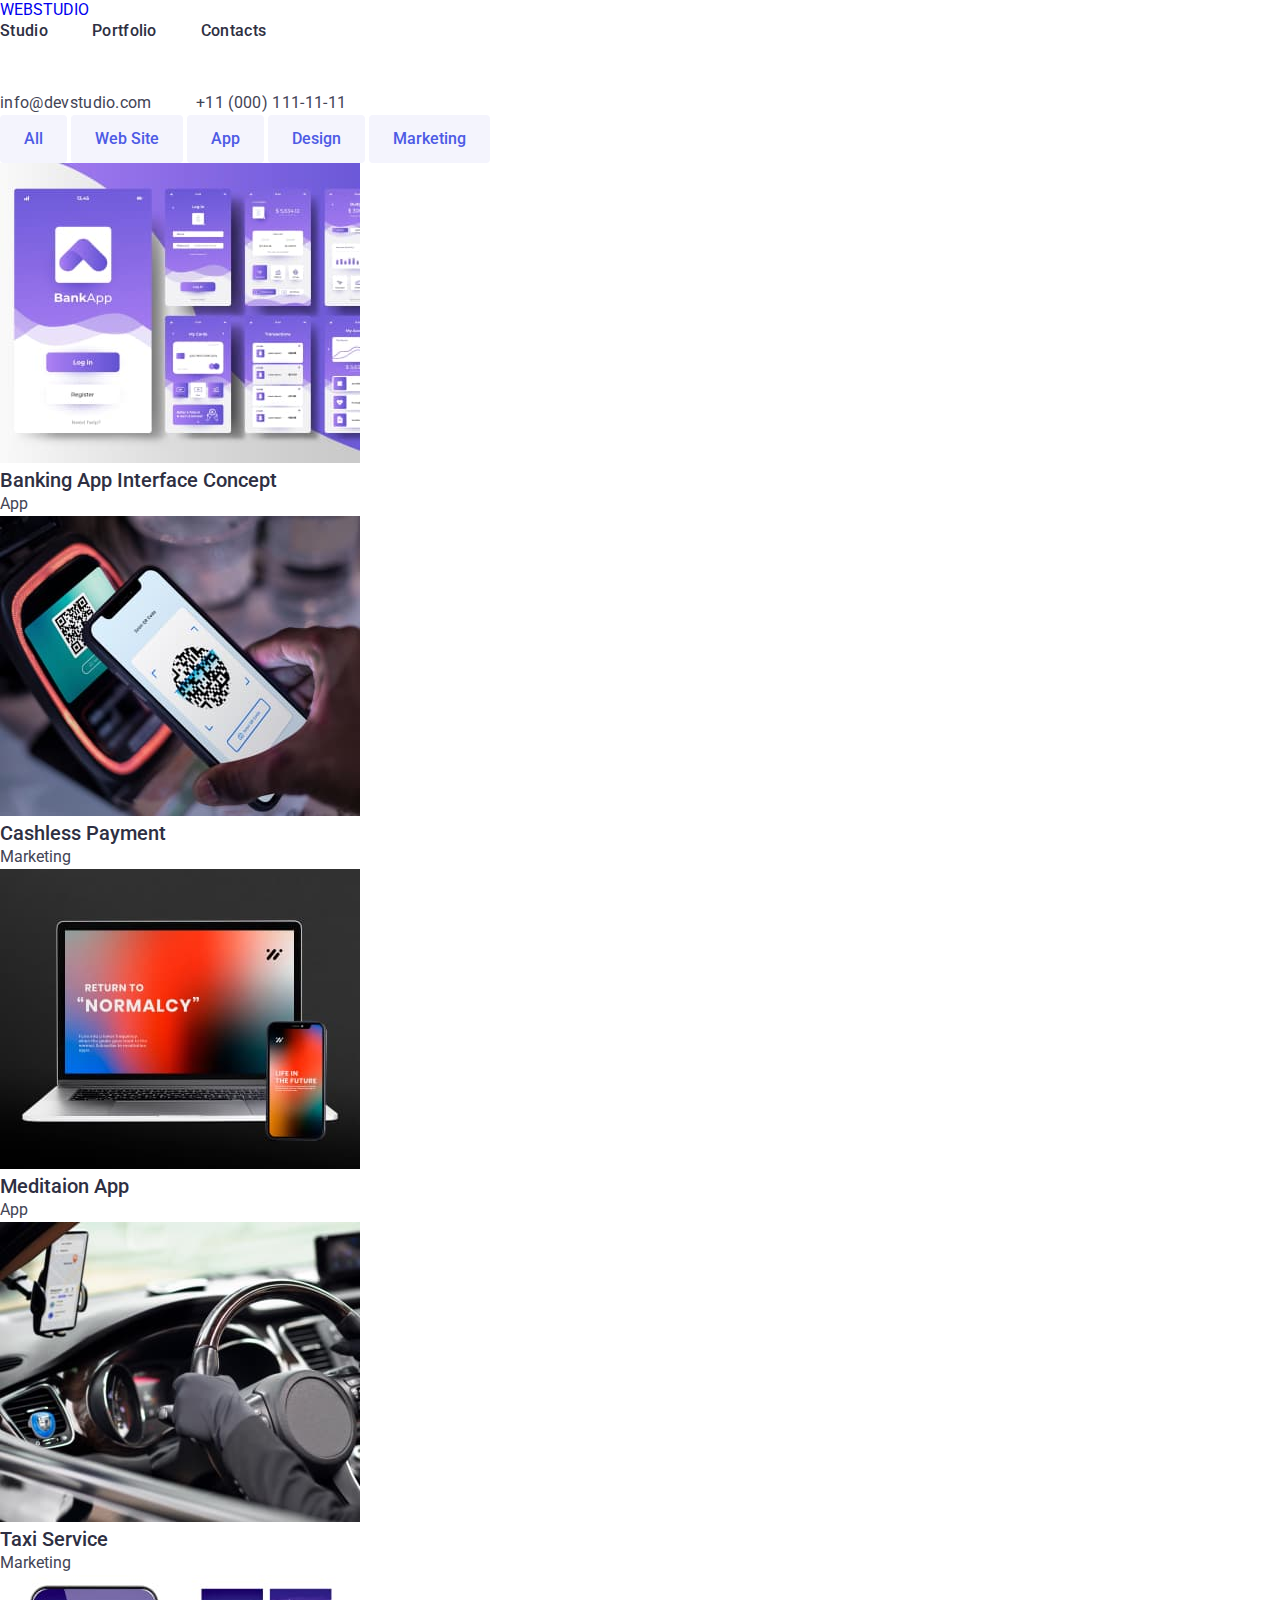
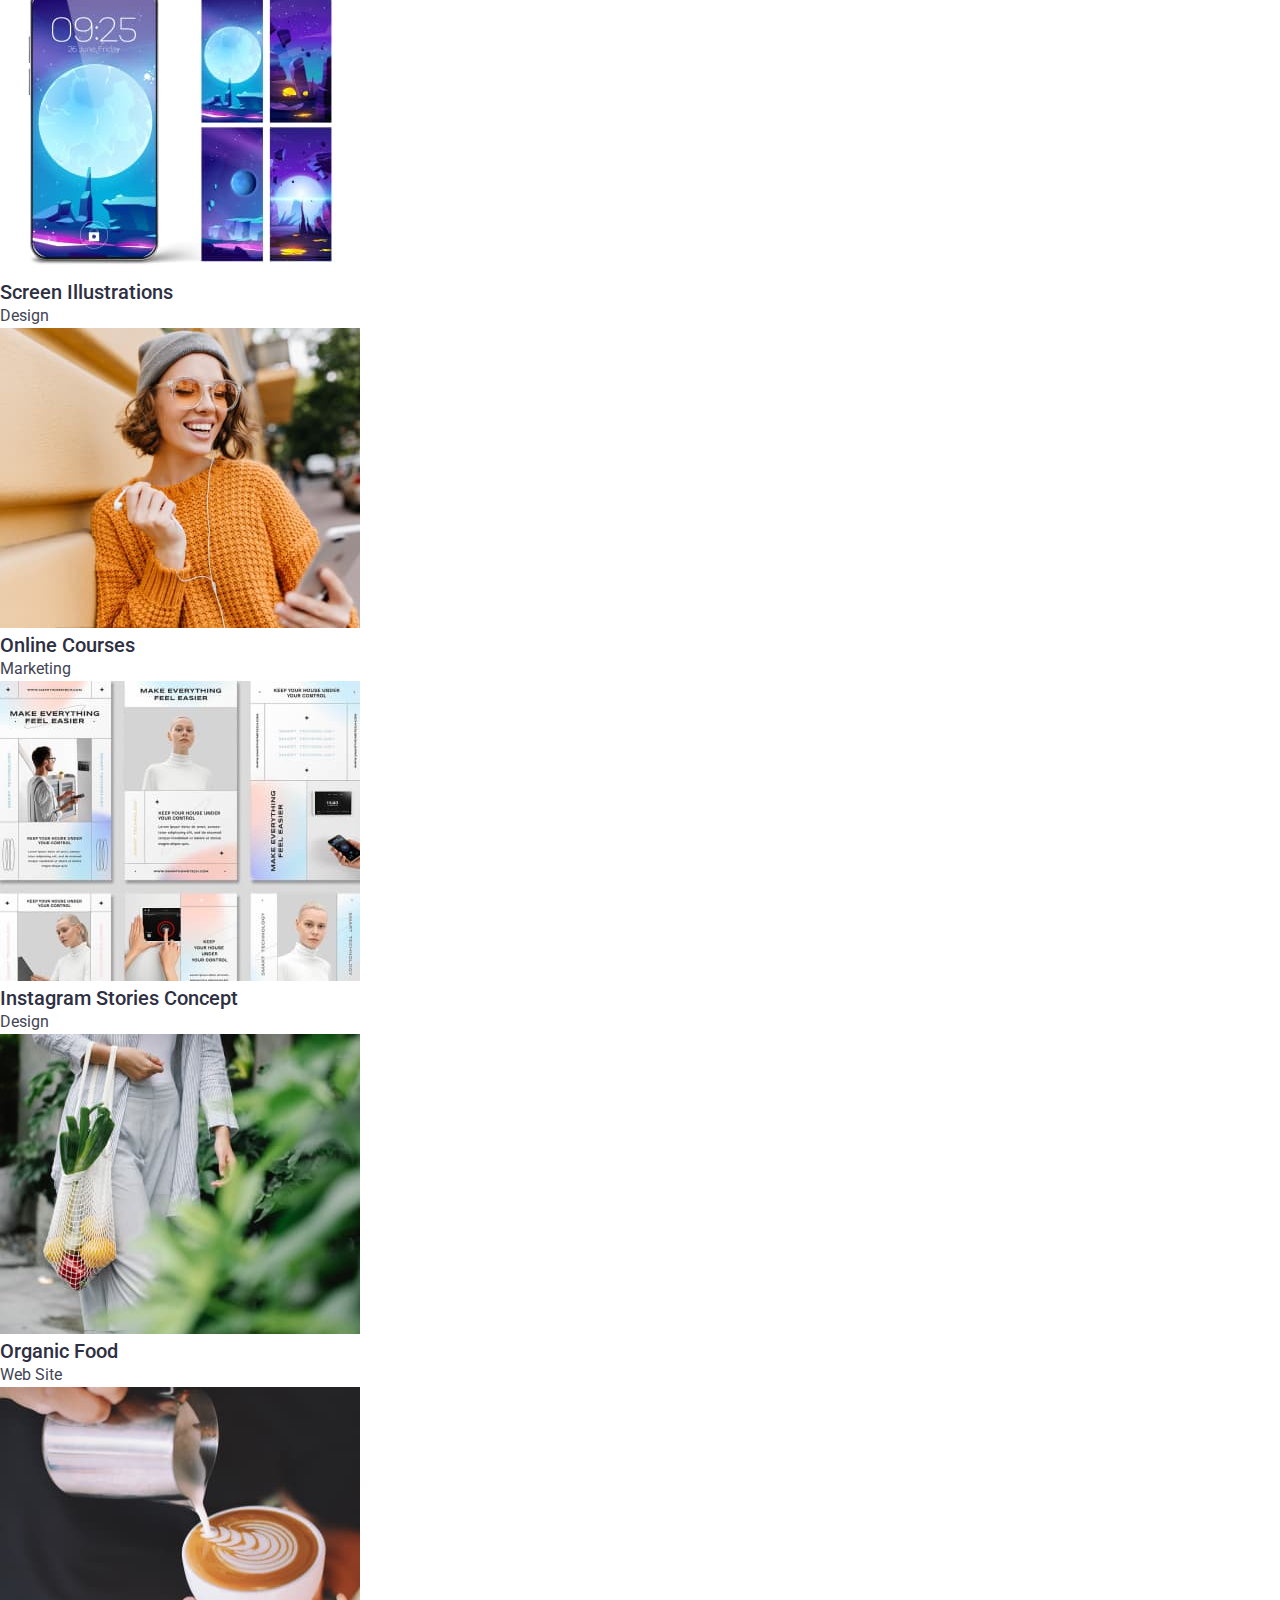
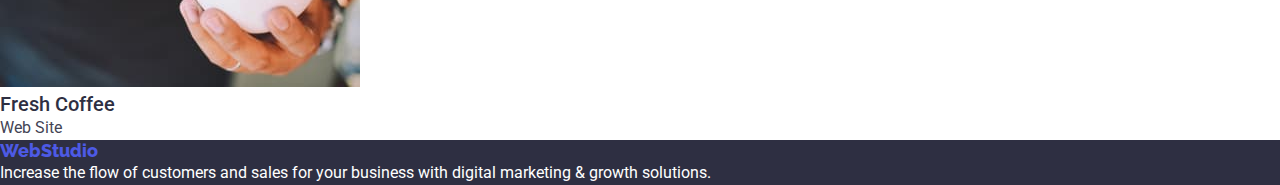
==== portfolio.html @ 3588644c "Update files" ====
<!DOCTYPE html>
<html lang="en">
    <head>
    <title>Webstudio</title>
    <meta name="description" content="An awesome website" />
    <meta charset="utf-8" />
    <link rel="stylesheet" href="/css/styles.css" />
    <link rel="stylesheet" href="./css/styles.css" />
    <link rel="preconnect" href="https://fonts.googleapis.com" />
    <link rel="preconnect" href="https://fonts.gstatic.com" crossorigin />
    <link
      href="https://fonts.googleapis.com/css2?family=Raleway:wght@800&family=Roboto:ital,wght@0,400;0,500;1,700&display=swap"
      rel="stylesheet"
    />
  </head>
  <body>

    <!-- Header Section -->
    <header>
      <nav class="nav">
        <a href="./index.html" class="nav-logo" nav-list-list>WEBSTUDIO</a>
        <ul class="nav-list">
          <li class="nav-list-item">
            <a class="nav-list-item-link" href="./index.html">Studio</a>
          </li>
          <li class="nav-list-item">
            <a class="nav-list-item-link" href="./portfolio.html">Portfolio</a>
          </li>
          <li class="nav-list-item">
            <a class="nav-list-item-link" href="./index.html">Contacts</a>
          </li>
        </ul>
      </nav>
      <address class="address">
        <ul class="address-list">
          <li class="address-list-item">
            <a class="address-list-item-link" href="mailto:info@devstudio.com"
              >info@devstudio.com</a
            >
          </li>
          <li class="address-list-item">
            <a class="address-list-item-link" href="tel:+110001111111"
              >+11 (000) 111-11-11</a
            >
          </li>
        </ul>
      </address>
    </header>

    <!-- Main Section -->
    <main>
        <section class="section-portfolio">
        <ul class="portfolio-projects-list">
          <li class="portfolio-list-item">
            <button class="portfolio-item-button-type" type="button" >All</button>
            <button class="portfolio-item-button-type" type="button" >Web Site</button>
            <button class="portfolio-item-button-type" type="button" >App</button>
            <button class="portfolio-item-button-type" type="button" >Design</button>
            <button class="portfolio-item-button-type" type="button" >Marketing</button>
          </li>
        </ul>
        </section>

        <section class="feature">
        <ul class="feature-list">
            <li class="feature-list-item">
                <img class="feature-item-image" src="images/projectcard1.jpg" alt="Banking App Interface Concept" width="360" />
                <h3>Banking App Interface Concept</h3>
                <p>App</p>
            </li>
            <li class="feature-list-item">
                <img class="feature-item-image" src="images/projectcard2.jpg" alt="Cashless Payment" width="360" />
                <h3>Cashless Payment</h3>
                <p>Marketing</p>
            </li>
            <li class="feature-list-item">
                <img class="feature-item-image"  src="images/projectcard3.jpg" alt="Meditaion App" width="360" />
                <h3>Meditaion App</h3>
                <p>App</p>
            </li>
            <li class="feature-list-item">
                <img class="feature-item-image" src="images/projectcard4.jpg" alt="Taxi Service" width="360" />
                <h3>Taxi Service</h3>
                <p>Marketing</p>
            </li>
            <li class="feature-list-item">
                <img class="feature-item-image" src="images/projectcard5.jpg" alt="Screen Illustrations" width="360" />
                <h3>Screen Illustrations</h3>
                <p>Design</p>
            </li>
            <li class="feature-list-item">
                <img class="feature-item-image" src="images/projectcard6.jpg" alt="Online Courses" width="360" />
                <h3>Online Courses</h3>
                <p>Marketing</p>
            </li>
            <li class="feature-list-item">
                <img class="feature-item-image" src="images/projectcard7.jpg" alt="Instagram Stories Concept" width="360" />
                <h3>Instagram Stories Concept</h3>
                <p>Design</p>
            </li>
            <li class="feature-list-item">
                <img class="feature-item-image" src="images/projectcard8.jpg" alt="Organic Food" width="360" />
                <h3>Organic Food</h3>
                <p>Web Site</p>
            </li>
            <li class="feature-list-item">
                <img class="feature-item-image" src="images/projectcard9.jpg" alt="Fresh Coffee" width="360" />
                <h3>Fresh Coffee</h3>
                <p>Web Site</p>
            </li>
        </section>
    </main>

     <!-- Footer Section -->
    <footer class="footer">
      <a class="footer-link" href="goit-markup-hw-01">WebStudio</a>
      <p class="footer-description">
        Increase the flow of customers and sales for your business with digital
        marketing & growth solutions.
      </p>
    </footer>
  </body>
</html>
---- css/styles.css ----
* {
    margin: 0;
    padding: 0;
    box-sizing: border-box;
}

body {
    font-family: 'Roboto', sans-serif;
    background-color: rgba(255, 255, 255, 1);
    max-width: 1440px;
}

ul {
    list-style-type: none;
}

a {
    text-decoration: none;
}

button {
    font-family: inherit;
    cursor: pointer;
    border: unset;
    outline: none;
}

:root {
    --iris: #4d5ae5;
    --navyblue: #2e2f42;
    --black: black;
    --ocean: #404bbf;
    --white: #ffffff;
    --slate: #434455;
    --cornflower: #e7e9fc;
    --cloud: #f4f4fd;
    --green: #31d0aa;
    --lightslate: #8e8f99;
    --navybluemodel: #2e2f42;
    --grey: #2e2f42;
    --dairy: #fcfcfc;
}

.header {
    background-color: var(--white);
    border-bottom: 1px solid var(--cornflower);
    display: inline-block;
}

.nav {
    display: inline-block;
}

.nav-list {
    color: var(--grey);
    width: 1440px;
    height: 72px;
    display: inline-block
}

.nav-list-item {
    display: inline-block;
    margin-right: 40px;
}

.nav-list-item-link {
    color: var(--grey);
    font-size: 16px;
    font-style: normal;
    font-weight: 500;
    line-height: 24px;
    letter-spacing: 0.32px;
}

.address-list {
    color: var(--slate);
    font-size: 16px;
    font-style: normal;
    font-weight: 400;
    line-height: 24px;
    letter-spacing: 0.32px;
}

.address-list-item {
    display: inline-block;
    margin-right: 40px;
}

.address-list-item-link {
    color: var(--slate);
        /* Body */
    font-size: 16px;
    font-style: normal;
    font-weight: 400;
    line-height: 24px;
    letter-spacing: 0.32px;
}

.nav-list-item-link:hover,
.address-list-item-link:hover {
    color: var(--ocean);
}

.hero {
    background-color: var(--grey);
    width: 1440px;
    height: 600px;
}

.hero-heading {
    background-color: var(--grey);
    color: var(--white);
    font-size: 56px;
    font-style: normal;
    font-weight: 700;
    line-height: 60px;
}

.hero-cta {
    text-transform: capitalize;
    border-radius: 4px;
    background: var(--iris);
    color: var(--white);
    box-shadow: 0px 4px 4px 0px rgba(0, 0, 0, 0.15);
    font-size: 16px;
    font-style: normal;
    font-weight: 500;
    line-height: 24px;
    padding: 16px 32px;
}

.feature-list {
    background-color: var(--white);
    color: var(--grey);
}

.feature-list-item {
    background-color: var(--white);
    color: var(--grey);
    font-size: 20px;
    font-style: normal;
    font-weight: 500;
    line-height: 24px;
}

.feature-item-description {
    background-color: var(--white);
    color: var(--slate);
    font-size: 16px;
    font-style: normal;
    font-weight: 400;
    line-height: 24px;
}

.services-title {
    background-color: var(--white);
    color: var(--grey);
    font-size: 36px;
    font-style: normal;
    font-weight: 700;
    line-height: 40px;
}

.team { 
    background: var(--cloud);
}

.team-title {
    background: var(--cloud);
    color: var(--grey);
    font-size: 36px;
    font-style: normal;
    font-weight: 700;
    line-height: 40px;
}

.team-item-name {
    background: var(--cloud);
    color: var(--slate);
    font-size: 20px;
    font-style: normal;
    font-weight: 500;
    line-height: 24px;
}

.team-item-position {
    background: var(--cloud);
    color: var(--slate);
    font-size: 16px;
    font-style: normal;
    font-weight: 400;
    line-height: 24px;   
}

.portfolio-projects-list {
    background-color: var(--white);
    color: var(--iris);
}

.portfolio-item-button {
    text-transform: capitalize;
    border-radius: 4px;
    background-color: var(--iris);
    color: var(--white);
    font-size: 16px;
    font-style: normal;
    font-weight: 500;
    line-height: 24px;
    letter-spacing: 0.64px;
    padding: 12px 24px;
}

.portfolio-item-button-type:hover {
    background: var(--ocean);
    color: var(--white);
    border-color: var(--ocean);
    box-shadow: 0px 2px 2px 0px rgba(0, 0, 0, 0.12), 0px 2px 1px 0px rgba(0, 0, 0, 0.08), 0px 3px 1px 0px rgba(0, 0, 0, 0.10);
}

.portfolio-item-button-type {
    text-transform: capitalize;
    border-radius: 4px;
    background-color: var(--cloud);
    color: var(--iris);
    font-size: 16px;
    font-style: normal;
    font-weight: 500;
    line-height: 24px;
    padding: 12px 24px;
    border: 1px solid var(--CORNFLOWER);
}

h3 {
    background-color: var(--white);
    color: var(--grey);
    font-size: 20px;
    font-style: normal;
    font-weight: 500;
    line-height: 24px;
}

p {
    background-color: var(--white);
    color: var(--slate);
    font-size: 16px;
    font-style: normal;
    font-weight: 400;
    line-height: 24px;
}

.footer {
    background-color: var(--grey);
    color: var(--iris);
}

.footer-link {
    background-color: var(--grey);
    color: var(--iris);
    font-family: Raleway;
    font-size: 18px;
    font-style: normal;
    font-weight: 800;
    line-height: 21px;
}

.footer-description {
    background-color: var(--grey);
    color: var(--white);
    font-size: 16px;
    font-style: normal;
    font-weight: 400;
    line-height: 24px;
}
---- css/styles.css ----
* {
    margin: 0;
    padding: 0;
    box-sizing: border-box;
}

body {
    font-family: 'Roboto', sans-serif;
    background-color: rgba(255, 255, 255, 1);
    max-width: 1440px;
}

ul {
    list-style-type: none;
}

a {
    text-decoration: none;
}

button {
    font-family: inherit;
    cursor: pointer;
    border: unset;
    outline: none;
}

:root {
    --iris: #4d5ae5;
    --navyblue: #2e2f42;
    --black: black;
    --ocean: #404bbf;
    --white: #ffffff;
    --slate: #434455;
    --cornflower: #e7e9fc;
    --cloud: #f4f4fd;
    --green: #31d0aa;
    --lightslate: #8e8f99;
    --navybluemodel: #2e2f42;
    --grey: #2e2f42;
    --dairy: #fcfcfc;
}

.header {
    background-color: var(--white);
    border-bottom: 1px solid var(--cornflower);
    display: inline-block;
}

.nav {
    display: inline-block;
}

.nav-list {
    color: var(--grey);
    width: 1440px;
    height: 72px;
    display: inline-block
}

.nav-list-item {
    display: inline-block;
    margin-right: 40px;
}

.nav-list-item-link {
    color: var(--grey);
    font-size: 16px;
    font-style: normal;
    font-weight: 500;
    line-height: 24px;
    letter-spacing: 0.32px;
}

.address-list {
    color: var(--slate);
    font-size: 16px;
    font-style: normal;
    font-weight: 400;
    line-height: 24px;
    letter-spacing: 0.32px;
}

.address-list-item {
    display: inline-block;
    margin-right: 40px;
}

.address-list-item-link {
    color: var(--slate);
        /* Body */
    font-size: 16px;
    font-style: normal;
    font-weight: 400;
    line-height: 24px;
    letter-spacing: 0.32px;
}

.nav-list-item-link:hover,
.address-list-item-link:hover {
    color: var(--ocean);
}

.hero {
    background-color: var(--grey);
    width: 1440px;
    height: 600px;
}

.hero-heading {
    background-color: var(--grey);
    color: var(--white);
    font-size: 56px;
    font-style: normal;
    font-weight: 700;
    line-height: 60px;
}

.hero-cta {
    text-transform: capitalize;
    border-radius: 4px;
    background: var(--iris);
    color: var(--white);
    box-shadow: 0px 4px 4px 0px rgba(0, 0, 0, 0.15);
    font-size: 16px;
    font-style: normal;
    font-weight: 500;
    line-height: 24px;
    padding: 16px 32px;
}

.feature-list {
    background-color: var(--white);
    color: var(--grey);
}

.feature-list-item {
    background-color: var(--white);
    color: var(--grey);
    font-size: 20px;
    font-style: normal;
    font-weight: 500;
    line-height: 24px;
}

.feature-item-description {
    background-color: var(--white);
    color: var(--slate);
    font-size: 16px;
    font-style: normal;
    font-weight: 400;
    line-height: 24px;
}

.services-title {
    background-color: var(--white);
    color: var(--grey);
    font-size: 36px;
    font-style: normal;
    font-weight: 700;
    line-height: 40px;
}

.team { 
    background: var(--cloud);
}

.team-title {
    background: var(--cloud);
    color: var(--grey);
    font-size: 36px;
    font-style: normal;
    font-weight: 700;
    line-height: 40px;
}

.team-item-name {
    background: var(--cloud);
    color: var(--slate);
    font-size: 20px;
    font-style: normal;
    font-weight: 500;
    line-height: 24px;
}

.team-item-position {
    background: var(--cloud);
    color: var(--slate);
    font-size: 16px;
    font-style: normal;
    font-weight: 400;
    line-height: 24px;   
}

.portfolio-projects-list {
    background-color: var(--white);
    color: var(--iris);
}

.portfolio-item-button {
    text-transform: capitalize;
    border-radius: 4px;
    background-color: var(--iris);
    color: var(--white);
    font-size: 16px;
    font-style: normal;
    font-weight: 500;
    line-height: 24px;
    letter-spacing: 0.64px;
    padding: 12px 24px;
}

.portfolio-item-button-type:hover {
    background: var(--ocean);
    color: var(--white);
    border-color: var(--ocean);
    box-shadow: 0px 2px 2px 0px rgba(0, 0, 0, 0.12), 0px 2px 1px 0px rgba(0, 0, 0, 0.08), 0px 3px 1px 0px rgba(0, 0, 0, 0.10);
}

.portfolio-item-button-type {
    text-transform: capitalize;
    border-radius: 4px;
    background-color: var(--cloud);
    color: var(--iris);
    font-size: 16px;
    font-style: normal;
    font-weight: 500;
    line-height: 24px;
    padding: 12px 24px;
    border: 1px solid var(--CORNFLOWER);
}

h3 {
    background-color: var(--white);
    color: var(--grey);
    font-size: 20px;
    font-style: normal;
    font-weight: 500;
    line-height: 24px;
}

p {
    background-color: var(--white);
    color: var(--slate);
    font-size: 16px;
    font-style: normal;
    font-weight: 400;
    line-height: 24px;
}

.footer {
    background-color: var(--grey);
    color: var(--iris);
}

.footer-link {
    background-color: var(--grey);
    color: var(--iris);
    font-family: Raleway;
    font-size: 18px;
    font-style: normal;
    font-weight: 800;
    line-height: 21px;
}

.footer-description {
    background-color: var(--grey);
    color: var(--white);
    font-size: 16px;
    font-style: normal;
    font-weight: 400;
    line-height: 24px;
}
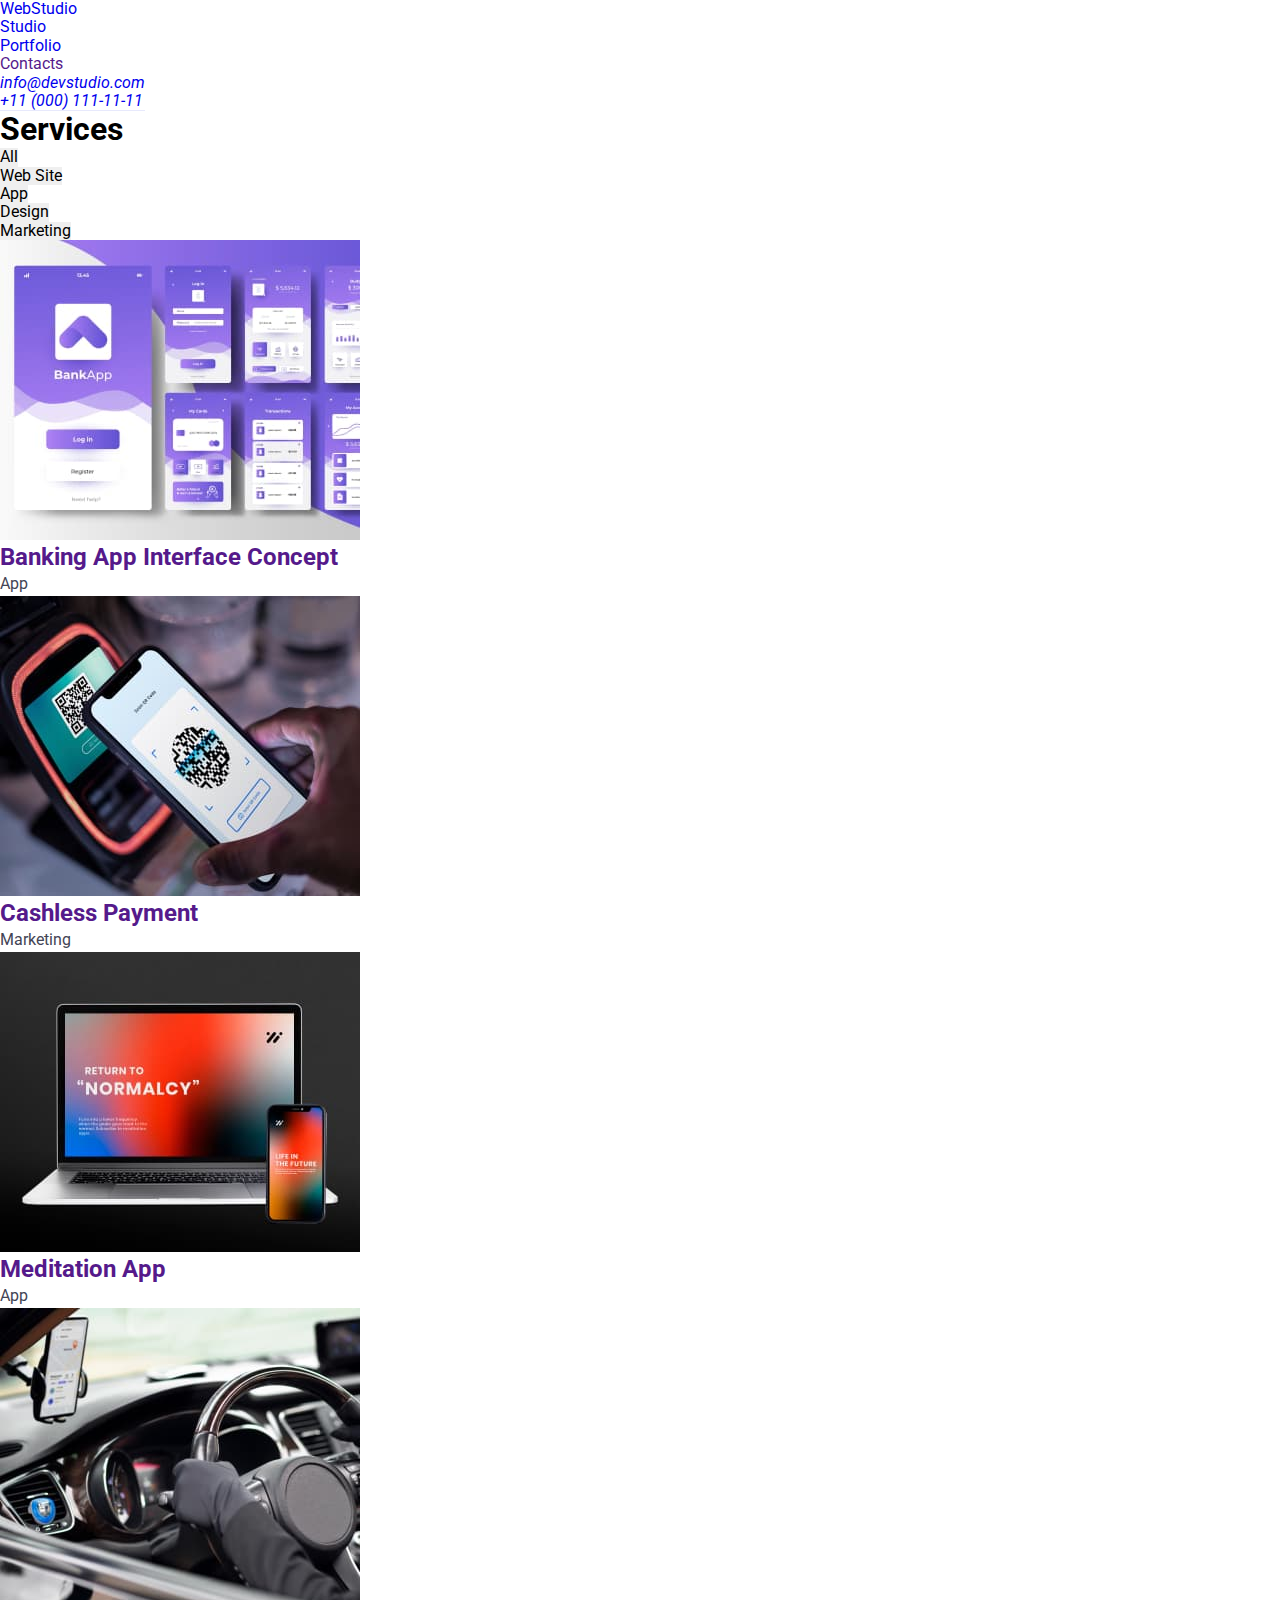
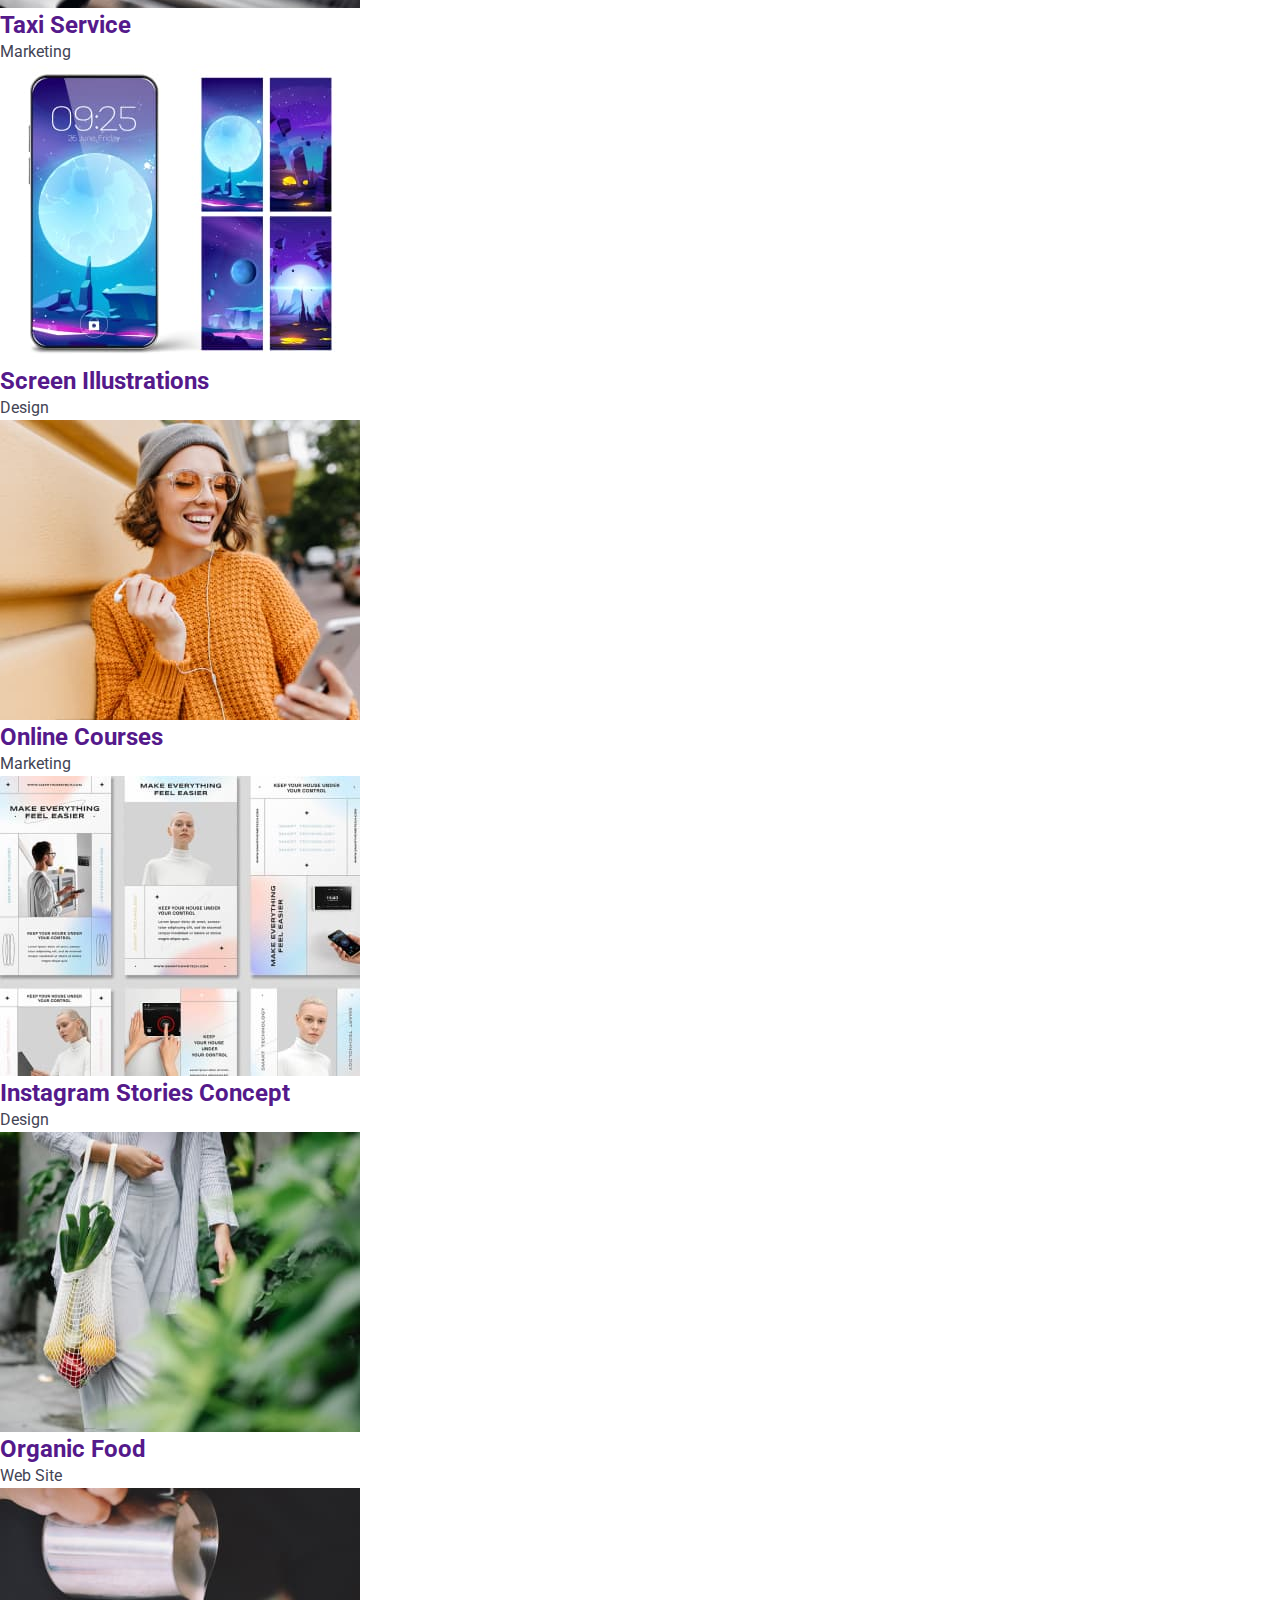
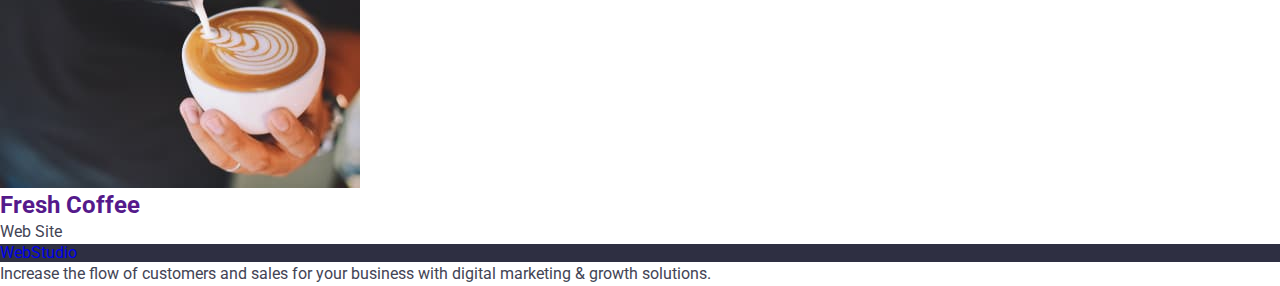
==== commit 7ca87a0b: "Update portfolio.html" ====
--- a/portfolio.html
+++ b/portfolio.html
@@ -1,123 +1,219 @@
 <!DOCTYPE html>
 <html lang="en">
-    <head>
-    <title>Webstudio</title>
-    <meta name="description" content="An awesome website" />
-    <meta charset="utf-8" />
-    <link rel="stylesheet" href="/css/styles.css" />
-    <link rel="stylesheet" href="./css/styles.css" />
+  <head>
+    <meta charset="UTF-8" />
+    <meta name="viewport" content="width=device-width, initial-scale=1.0" />
+    <title>Portfolio</title>
+
+    <!-- Style Normalization -->
+    <link
+      rel="stylesheet"
+      href="https://cdnjs.cloudflare.com/ajax/libs/modern-normalize/1.0.0/modern-normalize.min.css"
+    />
+
+    <!-- Google Fonts -->
     <link rel="preconnect" href="https://fonts.googleapis.com" />
     <link rel="preconnect" href="https://fonts.gstatic.com" crossorigin />
     <link
-      href="https://fonts.googleapis.com/css2?family=Raleway:wght@800&family=Roboto:ital,wght@0,400;0,500;1,700&display=swap"
+      href="https://fonts.googleapis.com/css2?family=Raleway:wght@100;200;300;400;500;600;700;900&family=Roboto:wght@100;300;400;500;700;900&display=swap"
       rel="stylesheet"
     />
+
+    <!-- Local CSS -->
+    <link rel="stylesheet" href="./css/styles.css" />
   </head>
   <body>
-
-    <!-- Header Section -->
-    <header>
-      <nav class="nav">
-        <a href="./index.html" class="nav-logo" nav-list-list>WEBSTUDIO</a>
-        <ul class="nav-list">
-          <li class="nav-list-item">
-            <a class="nav-list-item-link" href="./index.html">Studio</a>
-          </li>
-          <li class="nav-list-item">
-            <a class="nav-list-item-link" href="./portfolio.html">Portfolio</a>
-          </li>
-          <li class="nav-list-item">
-            <a class="nav-list-item-link" href="./index.html">Contacts</a>
-          </li>
-        </ul>
-      </nav>
-      <address class="address">
-        <ul class="address-list">
-          <li class="address-list-item">
-            <a class="address-list-item-link" href="mailto:info@devstudio.com"
-              >info@devstudio.com</a
-            >
-          </li>
-          <li class="address-list-item">
-            <a class="address-list-item-link" href="tel:+110001111111"
-              >+11 (000) 111-11-11</a
-            >
-          </li>
-        </ul>
-      </address>
+    <!-- Header -->
+    <header class="header">
+      <div class="top-header container">
+        <nav class="nav">
+          <a class="logo link" href="./index.html"
+            >Web<span class="header-logo">Studio</span></a
+          >
+          <ul class="list">
+            <li class="list-item">
+              <a class="item link" href="./index.html">Studio</a>
+            </li>
+            <li class="list-item">
+              <a class="item link" href="./portfolio.html">Portfolio</a>
+            </li>
+            <li class="list-item"><a class="item link" href="">Contacts</a></li>
+          </ul>
+        </nav>
+
+        <address class="contacts">
+          <ul class="list">
+            <li class="contact-item">
+              <a class="contact link" href="mailto:info@devstudio.com"
+                >info@devstudio.com</a
+              >
+            </li>
+            <li class="contact-item">
+              <a class="contact link" href="tel:+110001111111"
+                >+11 (000) 111-11-11</a
+              >
+            </li>
+          </ul>
+        </address>
+      </div>
     </header>
 
-    <!-- Main Section -->
+    <!-- Main -->
     <main>
-        <section class="section-portfolio">
-        <ul class="portfolio-projects-list">
-          <li class="portfolio-list-item">
-            <button class="portfolio-item-button-type" type="button" >All</button>
-            <button class="portfolio-item-button-type" type="button" >Web Site</button>
-            <button class="portfolio-item-button-type" type="button" >App</button>
-            <button class="portfolio-item-button-type" type="button" >Design</button>
-            <button class="portfolio-item-button-type" type="button" >Marketing</button>
-          </li>
-        </ul>
-        </section>
-
-        <section class="feature">
-        <ul class="feature-list">
-            <li class="feature-list-item">
-                <img class="feature-item-image" src="images/projectcard1.jpg" alt="Banking App Interface Concept" width="360" />
-                <h3>Banking App Interface Concept</h3>
-                <p>App</p>
-            </li>
-            <li class="feature-list-item">
-                <img class="feature-item-image" src="images/projectcard2.jpg" alt="Cashless Payment" width="360" />
-                <h3>Cashless Payment</h3>
-                <p>Marketing</p>
-            </li>
-            <li class="feature-list-item">
-                <img class="feature-item-image"  src="images/projectcard3.jpg" alt="Meditaion App" width="360" />
-                <h3>Meditaion App</h3>
-                <p>App</p>
-            </li>
-            <li class="feature-list-item">
-                <img class="feature-item-image" src="images/projectcard4.jpg" alt="Taxi Service" width="360" />
-                <h3>Taxi Service</h3>
-                <p>Marketing</p>
-            </li>
-            <li class="feature-list-item">
-                <img class="feature-item-image" src="images/projectcard5.jpg" alt="Screen Illustrations" width="360" />
-                <h3>Screen Illustrations</h3>
-                <p>Design</p>
-            </li>
-            <li class="feature-list-item">
-                <img class="feature-item-image" src="images/projectcard6.jpg" alt="Online Courses" width="360" />
-                <h3>Online Courses</h3>
-                <p>Marketing</p>
-            </li>
-            <li class="feature-list-item">
-                <img class="feature-item-image" src="images/projectcard7.jpg" alt="Instagram Stories Concept" width="360" />
-                <h3>Instagram Stories Concept</h3>
-                <p>Design</p>
-            </li>
-            <li class="feature-list-item">
-                <img class="feature-item-image" src="images/projectcard8.jpg" alt="Organic Food" width="360" />
-                <h3>Organic Food</h3>
-                <p>Web Site</p>
-            </li>
-            <li class="feature-list-item">
-                <img class="feature-item-image" src="images/projectcard9.jpg" alt="Fresh Coffee" width="360" />
-                <h3>Fresh Coffee</h3>
-                <p>Web Site</p>
-            </li>
-        </section>
+      <section class="services-section">
+        <div class="container">
+          <h1 class="visually-hidden">Services</h1>
+
+          <ul class="btn list">
+            <li><button type="button" class="btn-menu">All</button></li>
+            <li><button type="button" class="btn-menu">Web Site</button></li>
+            <li><button type="button" class="btn-menu">App</button></li>
+            <li><button type="button" class="btn-menu">Design</button></li>
+            <li><button type="button" class="btn-menu">Marketing</button></li>
+          </ul>
+
+          <ul class="svc list">
+            <li class="svc-item">
+              <a class="list link" href="">
+                <img
+                  src="./images/projectcard1.jpg"
+                  alt="banking app"
+                  width="360"
+                />
+                <div class="svc-info">
+                  <h2 class="list-header">Banking App Interface Concept</h2>
+                  <p class="list-text">App</p>
+                </div>
+              </a>
+            </li>
+
+            <li class="svc-item">
+              <a class="list link" href="">
+                <img
+                  src="./images/projectcard2.jpg"
+                  alt="cashless payment"
+                  width="360"
+                />
+                <div class="svc-info">
+                  <h2 class="list-header">Cashless Payment</h2>
+                  <p class="list-text">Marketing</p>
+                </div>
+              </a>
+            </li>
+
+            <li class="svc-item">
+              <a class="link" href="">
+                <img
+                  src="./images/projectcard3.jpg"
+                  alt="meditation app"
+                  width="360"
+                />
+                <div class="svc-info">
+                  <h2 class="list-header">Meditation App</h2>
+                  <p class="list-text">App</p>
+                </div>
+              </a>
+            </li>
+
+            <li class="svc-item">
+              <a class="link" href="">
+                <img
+                  src="./images/projectcard4.jpg"
+                  alt="taxi service"
+                  width="360"
+                />
+                <div class="svc-info">
+                  <h2 class="list-header">Taxi Service</h2>
+                  <p class="list-text">Marketing</p>
+                </div>
+              </a>
+            </li>
+
+            <li class="svc-item">
+              <a class="link" href="">
+                <img
+                  src="./images/projectcard5.jpg"
+                  alt="screen illustrations"
+                  width="360"
+                />
+                <div class="svc-info">
+                  <h2 class="list-header">Screen Illustrations</h2>
+                  <p class="list-text">Design</p>
+                </div>
+              </a>
+            </li>
+
+            <li class="svc-item">
+              <a class="link" href="">
+                <img
+                  src="./images/projectcard6.jpg"
+                  alt="online course"
+                  width="360"
+                />
+                <div class="svc-info">
+                  <h2 class="list-header">Online Courses</h2>
+                  <p class="list-text">Marketing</p>
+                </div>
+              </a>
+            </li>
+
+            <li class="svc-item">
+              <a class="link" href="">
+                <img
+                  src="./images/projectcard7.jpg"
+                  alt="IG stories"
+                  width="360"
+                />
+                <div class="svc-info">
+                  <h2 class="list-header">Instagram Stories Concept</h2>
+                  <p class="list-text">Design</p>
+                </div>
+              </a>
+            </li>
+
+            <li class="svc-item">
+              <a class="link" href="">
+                <img
+                  src="./images/projectcard8.jpg"
+                  alt="organic food"
+                  width="360"
+                />
+                <div class="svc-info">
+                  <h2 class="list-header">Organic Food</h2>
+                  <p class="list-text">Web Site</p>
+                </div>
+              </a>
+            </li>
+
+            <li class="svc-item">
+              <a class="link" href="">
+                <img
+                  src="./images/projectcard9.jpg"
+                  alt="fresh coffee"
+                  width="360"
+                />
+                <div class="svc-info">
+                  <h2 class="list-header">Fresh Coffee</h2>
+                  <p class="list-text">Web Site</p>
+                </div>
+              </a>
+            </li>
+          </ul>
+        </div>
+      </section>
     </main>
 
-     <!-- Footer Section -->
+    <!-- Footer -->
     <footer class="footer">
-      <a class="footer-link" href="goit-markup-hw-01">WebStudio</a>
-      <p class="footer-description">
-        Increase the flow of customers and sales for your business with digital
-        marketing & growth solutions.
-      </p>
+      <div class="container">
+        <a class="logo link" href="./index.html"
+          >Web<span class="footer-logo">Studio</span></a
+        >
+        <p class="footer-text">
+          Increase the flow of customers and sales for your business with
+          digital marketing & growth solutions.
+        </p>
+      </div>
     </footer>
   </body>
 </html>
